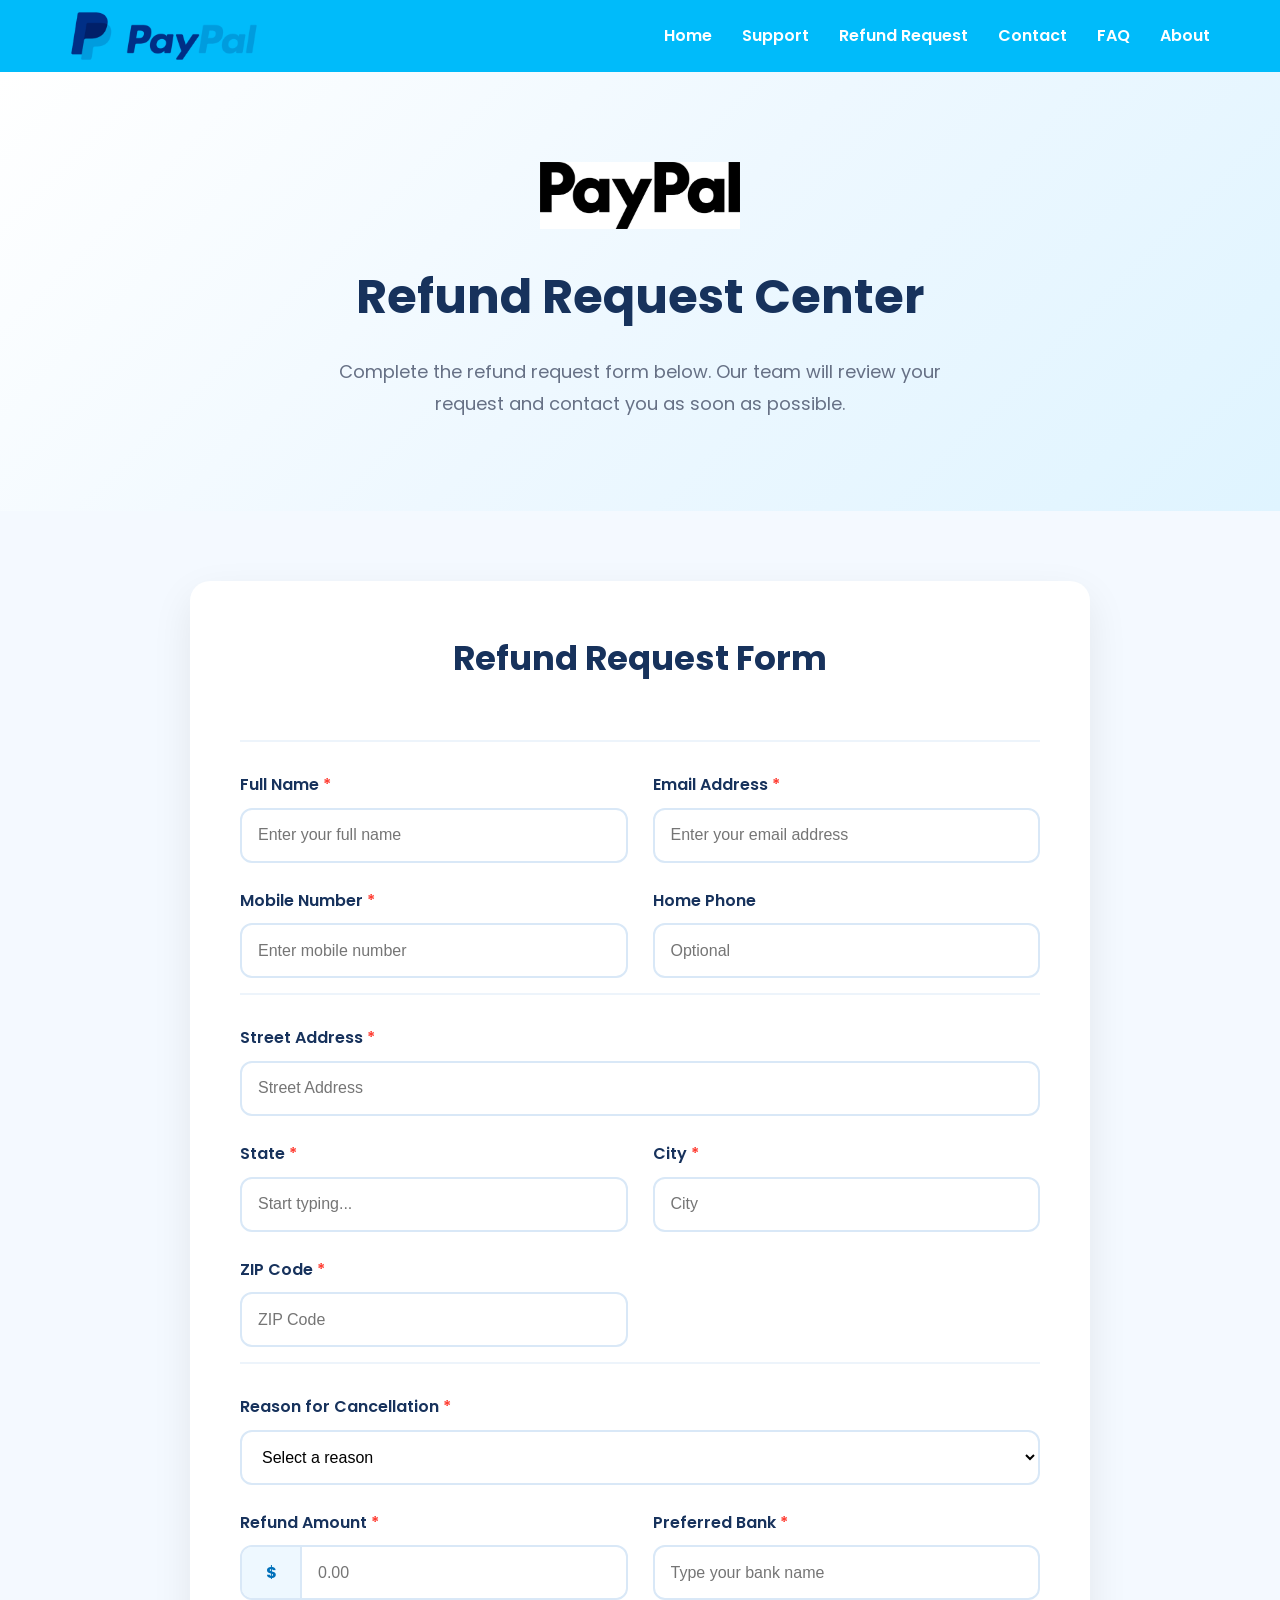
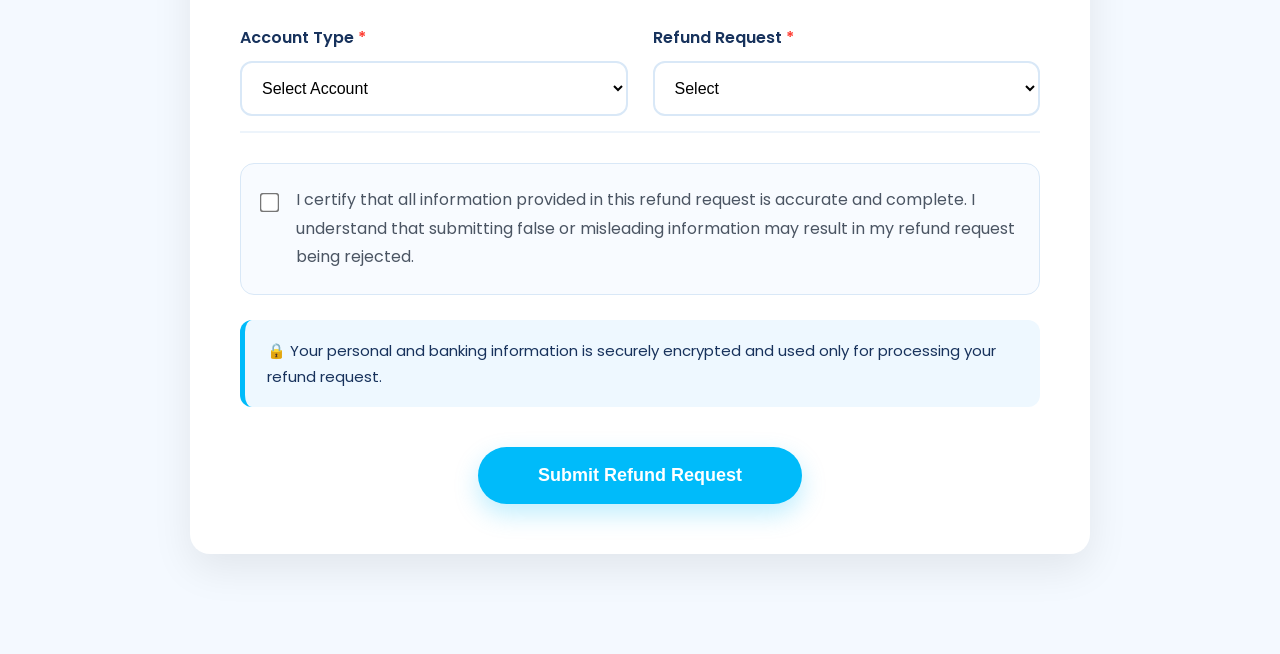
==== pages/refund.html @ 90f049b8 "Add files via upload" ====
<!DOCTYPE html>
<html lang="en">

<head>

    <meta charset="UTF-8">
    <meta name="viewport" content="width=device-width, initial-scale=1.0">

    <title>Refund Request | Pay-Pal</title>

    <!-- Main Website CSS -->
    <link rel="stylesheet" href="../css/style.css">

    <!-- Refund Page CSS -->
    <link rel="stylesheet" href="../css/refund.css">

    <!-- Google Font -->
    <link href="https://fonts.googleapis.com/css2?family=Poppins:wght@300;400;500;600;700&display=swap" rel="stylesheet">

</head>

<body>

   <!-- ===========================
     RESPONSIVE NAVBAR
=========================== -->

<nav class="navbar">

    <div class="logo">
        <img src="../images/logo.png" alt="SupportHub Logo">
    </div>

    <div class="menu-toggle" id="menuToggle">
        ☰
    </div>

    <ul class="nav-links" id="navLinks">
        <li><a href="../index.html">Home</a></li>
        <li><a href="support.html">Support</a></li>
        <li><a href="refund.html">Refund Request</a></li>
        <li><a href="#">Contact</a></li>
        <li><a href="#">FAQ</a></li>
        <li><a href="#">About</a></li>
    </ul>

</nav>
    <!-- ===========================
         HERO SECTION
    ============================ -->

    <section class="refund-hero">

        <div class="hero-content">

            <img src="../images/logo2.jpg" alt="Refund Logo" class="refund-logo">

            <h1>Refund Request Center</h1>

            <p>
                Complete the refund request form below.
                Our team will review your request and contact you as soon as possible.
            </p>

        </div>

    </section>


<section class="refund-form-section">

    <div class="refund-form-container">

        <h2 class="form-title">
            Refund Request Form

        </h2>


<!-- Form will go here -->

<form id="refundForm">

    <!-- ===================================
         PERSONAL INFORMATION
    ==================================== -->

    <h3 class="section-title">
        
    </h3>

    <div class="form-grid">

        <div class="input-group">
            <label>Full Name <span>*</span></label>
            <input
                type="text"
                name="fullName"
                placeholder="Enter your full name"
                required>
        </div>

        <div class="input-group">
            <label>Email Address <span>*</span></label>
            <input
                type="email"
                name="email"
                placeholder="Enter your email address"
                required>
        </div>

        <div class="input-group">
            <label>Mobile Number <span>*</span></label>
            <input
    type="tel"
    id="mobileNumber"
    name="mobileNumber"
    inputmode="tel"
    autocomplete="tel"
    placeholder="Enter mobile number"
    required>
        </div>

        <div class="input-group">
            <label>Home Phone</label>
            <input
                type="tel"
                name="homePhone"
                placeholder="Optional">
        </div>

    </div>

    <!-- ===================================
         ADDRESS INFORMATION
    ==================================== -->

    <h3 class="section-title">
        
    </h3>

    <div class="form-grid">

        <div class="input-group full-width">
            <label>Street Address <span>*</span></label>
            <input
                type="text"
                name="streetAddress"
                placeholder="Street Address"
                required>
        </div>

        <div class="input-group">
            <label>State <span>*</span></label>

            <input
                type="text"
                name="state"
                list="states"
                placeholder="Start typing..."
                required>

            <datalist id="states">
                <option value="California">
                <option value="Florida">
                <option value="Texas">
                <option value="New York">
                <option value="New Jersey">
                <option value="Ohio">
                <option value="Illinois">
                <option value="Pennsylvania">
            </datalist>

        </div>

        <div class="input-group">
            <label>City <span>*</span></label>
            <input
                type="text"
                name="city"
                placeholder="City"
                required>
        </div>

        <div class="input-group">
            <label>ZIP Code <span>*</span></label>
            <input
                type="text"
                name="zipCode"
                placeholder="ZIP Code"
                required>
        </div>

    </div>

    <!-- ===================================
         REFUND INFORMATION
    ==================================== -->

    <h3 class="section-title">
        
    </h3>

    <div class="form-grid">

        <div class="input-group full-width">

            <label>Reason for Cancellation <span>*</span></label>

            <select name="reason" required>

                <option value="">Select a reason</option>
                <option>Unauthorized transaction</option>
                <option>Account hacked</option>
                <option>Charged multiple times</option>
                <option>Subscription cancelled but still charged</option>
                <option>Service not received</option>
                <option>Product not as described</option>
                <option>Accidental purchase</option>
                <option>Other</option>

            </select>

        </div>

        <div class="input-group">

            <label>Refund Amount <span>*</span></label>

            <div class="amount-box">

                <span class="currency">$</span>

                <input
                    type="number"
                    name="refundAmount"
                    placeholder="0.00"
                    step="0.01"
                    min="0.01"
                    required>

            </div>

        </div>

        <div class="input-group">

            <label>Preferred Bank <span>*</span></label>

           <input
    type="text"
    id="preferredBank"
    name="preferredBank"
    list="banks"
    placeholder="Type your bank name"
    autocomplete="off"
    required>

            <datalist id="banks">

                <option value="Bank of America">
                <option value="Chase">
                <option value="Wells Fargo">
                <option value="Citibank">
                <option value="Capital One">
                <option value="PNC Bank">
                <option value="TD Bank">
                <option value="U.S. Bank">

            </datalist>

        </div>

        <div class="input-group">

            <label>Account Type <span>*</span></label>

            <select name="accountType" required>

                <option value="">Select Account</option>
                <option>Checking</option>
                <option>Savings</option>

            </select>

        </div>

        <div class="input-group">

            <label>Refund Request <span>*</span></label>

            <select name="refundRequest" required>

                <option value="">Select</option>
                <option>Yes</option>
                <option>No</option>

            </select>

        </div>

    </div>

    <!-- ===================================
         DECLARATION
    ==================================== -->

    <h3 class="section-title">
       
    </h3>

    <div class="declaration-box">

        <label class="checkbox-container">

            <input
                type="checkbox"
                name="declaration"
                required>

            <span>
                I certify that all information provided in this refund request
                is accurate and complete. I understand that submitting false
                or misleading information may result in my refund request
                being rejected.
            </span>

        </label>

    </div>

    <div class="security-note">

        🔒 Your personal and banking information is securely encrypted and
        used only for processing your refund request.

    </div>

    <div id="formMessage"></div>

    <div class="submit-area">

        <button
            type="submit"
            class="submit-btn"
            id="submitBtn">

            Submit Refund Request

        </button>

    </div>

</form>

</section>

<script src="../js/refund.js"></script>
<script src="../js/navbar.js"></script>

</body>
</html>
---- css/style.css ----
/* ====================================
   SUPPORTHUB PREMIUM THEME
==================================== */

/* RESET */

*{
    margin:0;
    padding:0;
    box-sizing:border-box;
}

html{
    scroll-behavior:smooth;
}

body{
    font-family:'Poppins',sans-serif;
    background:#f8fbff;
    color:#222;
    line-height:1.6;
}

/* CONTAINER */

section{
    padding:80px 8%;
}

.section-title{
    text-align:center;
    margin-bottom:60px;
}

.section-title h2{
    font-size:42px;
    color:#2563eb;
    margin-bottom:15px;
}

.section-title p{
    color:#17325C;
    max-width:700px;
    margin:auto;
}

/* ====================================
   NAVBAR
==================================== */

.navbar{
    display:flex;
    justify-content:space-between;
    align-items:center;
    padding:18px 8%;
    background:#00BBFA;
    position:sticky;
    top:0;
    z-index:1000;
}

.logo img{
    height:60px;
}

.nav-links{
    display:flex;
    list-style:none;
    gap:30px;
}

.nav-links a{
    color:#fff;
    text-decoration:none;
    font-weight:600;
    transition:.3s;
}

.nav-links a:hover{
    color:#003087;
}

.menu-toggle{
    display:none;
    font-size:34px;
    color:white;
    cursor:pointer;
}

/* Mobile */

@media(max-width:768px){

.navbar{
    padding:15px 20px;
}

.menu-toggle{
    display:block;
}

.nav-links{

    display:none;

    width:100%;

    flex-direction:column;

    margin-top:20px;

    gap:18px;

}

.nav-links.active{
    display:flex;
}

.nav-links li{
    text-align:center;
}

}

/* ==========================================
   RESPONSIVE NAVBAR
========================================== */

/* Desktop */

.menu-toggle{
    display:none;
    font-size:30px;
    cursor:pointer;
    color:#003087;
    user-select:none;
}

/* Mobile */

@media (max-width:768px){

    .navbar{
        position:relative;
        padding:15px 20px;
        display:flex;
        justify-content:space-between;
        align-items:center;
        flex-wrap:wrap;
    }

    .logo img{
        width:160px;
        height:auto;
    }

    .menu-toggle{
        display:block;
    }

    .nav-links{
        display:none;
        width:100%;
        flex-direction:column;
        margin-top:20px;
        gap:18px;
        text-align:center;
        animation:slideDown .3s ease;
    }

    .nav-links.active{
        display:flex;
    }

    .nav-links li{
        list-style:none;
    }

    .nav-links a{
        display:block;
        padding:12px;
        border-radius:8px;
        text-decoration:none;
        color:#003087;
        font-weight:600;
        transition:.3s;
    }

    .nav-links a:hover{
        background:#f3f6fb;
    }

}

/* Animation */

@keyframes slideDown{

    from{
        opacity:0;
        transform:translateY(-15px);
    }

    to{
        opacity:1;
        transform:translateY(0);
    }

}
/* ====================================
   HERO SECTION
==================================== */

.hero{
    min-height:90vh;
    display:flex;
    flex-direction:column;
    align-items:center;
    justify-content:center;
    text-align:center;
    padding:80px 20px;
}

.hero-right{
    order:-1; /* Moves image above the text */
    margin-bottom:40px;
}

.hero-right img{
    width:100%;
    max-width:550px;
    height:auto;
}

.hero-left{
    max-width:800px;
}

.badge{
    display:inline-block;
    background:#009cde;
    color:#000;
    padding:10px 20px;
    border-radius:50px;
    font-weight:600;
    margin-bottom:20px;
}

.hero-left h1{
    font-size:58px;
    line-height:1.2;
    margin-bottom:20px;
}

.hero-left p{
    font-size:20px;
    color:#666;
    margin:0 auto 35px;
    max-width:650px;
}

.hero-buttons{
    display:flex;
    justify-content:center;
    gap:20px;
    flex-wrap:wrap;
    margin-bottom:30px;
}

.hero-features{
    display:flex;
    justify-content:center;
    gap:25px;
    flex-wrap:wrap;
    font-weight:600;
}
/* ===========================
   HERO BUTTONS
=========================== */

.hero-buttons{
    display:flex;
    justify-content:center;
    gap:20px;
    margin:40px 0;
    flex-wrap:wrap;
}

.btn{
    display:inline-block;
    text-decoration:none;
    text-align:center;
    padding:15px 35px;
    min-width:190px;
    border-radius:12px;
    font-size:18px;
    font-weight:600;
    transition:0.3s ease;
}

/* Get Support Button */

.support-btn{
    background: #1a75ff;
    color:#f2f2f2;
}

.support-btn:hover{
    background:#16a34a;
    transform:translateY(-3px);
    box-shadow:0 10px 25px rgba(34,197,94,.35);
}

/* Refund Button */

.refund-btn{
    background: #1a75ff;
    color:#f2f2f2;
} 

.refund-btn:hover{
    background:#16a34a;
    transform:translateY(-3px);
    box-shadow:0 10px 25px rgba(34,197,94,.35);
}
/* ====================================
   SERVICES
==================================== */

.services-grid{
    display:grid;
    grid-template-columns:repeat(4,1fr);
    gap:30px;
    max-width:1400px;
    margin:50px auto;
}

.service-card{
    background:#EAF7FF → #D6F0FF;
    border-radius:20px;
    padding:35px;
    text-align:center;
    box-shadow:0 10px 30px rgba(0,0,0,0.08);
    transition:all .3s ease;
    border:1px solid #eef2f7;
}

.service-card:hover{
    transform:translateY(-10px);
    box-shadow:0 20px 40px rgba(37,99,235,0.15);
}

.icon img{
    max-width:100px;
    max-height:100px;
    width:auto;
    height:auto;
    display:block;
    margin:auto;

}

.service-card h3{
    margin-bottom:15px;
    font-size:24px;
    color:#222;
}

.service-card p{
    color:#666;
    margin-bottom:20px;
}

.service-card a{
    color:#000;
    text-decoration:none;
    font-weight:600;
}

.service-card a:hover{
    text-decoration:underline;
}
/* ====================================
   STATISTICS
==================================== */

.stats{
    background: #00bfff;
    color:#EAF7FF → #D6F0FF;
    display:grid;
    grid-template-columns:repeat(auto-fit,minmax(220px,1fr));
    gap:30px;
    text-align:center;
}

.stat-card{
    padding:40px 20px;
}

.stat-card h2{
    font-size:48px;
    margin-bottom:10px;
}

.stat-card p{
    font-size:18px;
}
/* ====================================
   WHY CHOOSE US
==================================== */

.why-us{
    background:#f8fbff;
}

.features-grid{
    display:grid;
    grid-template-columns:repeat(auto-fit,minmax(280px,1fr));
    gap:30px;
    margin-top:50px;
}

.feature-card{
    background:#fff;
    padding:35px;
    border-radius:20px;
    text-align:center;
    box-shadow:0 10px 25px rgba(0,0,0,.08);
    transition:.3s;
}

.feature-card:hover{
    transform:translateY(-10px);
    box-shadow:0 15px 35px rgba(37,99,235,.15);
}

.feature-icon{
    width:70px;
    height:70px;
    margin:0 auto 20px;
    border-radius:50%;
    background:#2563eb;
    color:#EAF7FF → #D6F0FF;
    display:flex;
    justify-content:center;
    align-items:center;
    font-size:30px;
}

.feature-card h3{
    margin-bottom:15px;
    color:#222;
    font-size:24px;
}

.feature-card p{
    color:#666;
}
/* ====================================
   TESTIMONIALS
==================================== */

.testimonials{
    background:#EAF7FF → #D6F0FF;
}

.testimonial-grid{
    display:grid;
    grid-template-columns:repeat(auto-fit,minmax(320px,1fr));
    gap:30px;
    margin-top:50px;
}

.testimonial-card{
    background:#fff;
    padding:35px;
    border-radius:20px;
    box-shadow:0 10px 30px rgba(0,0,0,.08);
    transition:.3s;
    border:1px solid #eef2f7;
}

.testimonial-card:hover{
    transform:translateY(-8px);
}

.stars{
    color:#fbbf24;
    font-size:22px;
    margin-bottom:20px;
}

.testimonial-card p{
    color:#555;
    font-style:italic;
    margin-bottom:20px;
}

.testimonial-card h4{
    color:#2563eb;
}
/* ====================================
   FAQ
==================================== */

.faq{
    background:#f8fbff;
}

.faq-container{
    max-width:900px;
    margin:auto;
}

.faq-item{
    background:#EAF7FF → #D6F0FF;
    margin-bottom:20px;
    border-radius:15px;
    overflow:hidden;
    box-shadow:0 5px 15px rgba(0,0,0,.08);
}

.faq-question{
    width:100%;
    background:none;
    border:none;
    padding:22px;
    text-align:left;
    font-size:18px;
    font-weight:600;
    cursor:pointer;
}

.faq-answer{
    padding:0 22px 22px;
    color:#666;
}
/* ====================================
   CONTACT
==================================== */

.contact-section{
    background:#EAF7FF → #D6F0FF;
}

.contact-box{
    display:grid;
    grid-template-columns:repeat(auto-fit,minmax(250px,1fr));
    gap:30px;
    margin-top:40px;
}

.contact-card{
    background:#00BBFA;
    color:#EAF7FF → #D6F0FF;
    padding:35px;
    border-radius:20px;
    text-align:center;
}

.contact-card h3{
    margin-bottom:15px;
}
/* ====================================
   FOOTER
==================================== */

footer{
    background:#00BBFA;
    color:#EAF7FF → #D6F0FF;
    padding:70px 8% 30px;
}

.footer-container{
    display:grid;
    grid-template-columns:repeat(auto-fit,minmax(250px,1fr));
    gap:40px;
    margin-bottom:40px;
}

.footer-column h2,
.footer-column h3{
    margin-bottom:20px;
}

.footer-column p,
.footer-column li{
    color:#000;
    margin-bottom:12px;
}

.footer-column ul{
    list-style:none;
}

.footer-column a{
    text-decoration:none;
    color:#cbd5e1;
}

.footer-column a:hover{
    color:#EAF7FF → #D6F0FF;
}

.footer-bottom{
    border-top:1px solid rgba(255,255,255,.15);
    padding-top:25px;
    text-align:center;
    color:#000;
}
/* ====================================
   CHAT BUTTON
==================================== */

.chat-button{

position:fixed;

bottom:100px;

right:30px;

width:65px;

height:65px;

border-radius:50%;

background:#22c55e;

color:#EAF7FF → #D6F0FF;

display:flex;

justify-content:center;

align-items:center;

font-size:30px;

text-decoration:none;

box-shadow:0 10px 25px rgba(0,0,0,.2);

transition:.3s;

z-index:999;

}

.chat-button:hover{

transform:scale(1.1);

}
---- css/refund.css ----
/* ===================================
   REFUND PAGE
=================================== */

*{
    margin:0;
    padding:0;
    box-sizing:border-box;
}

body{

    font-family:'Poppins',sans-serif;

    background:#f4f9ff;

}

/* ===================================
   HERO
=================================== */

.refund-hero{

    background:linear-gradient(
        135deg,
        #ffffff,
        #eef8ff,
        #dff4ff
    );

    padding:90px 20px;

    text-align:center;

}

.hero-content{

    max-width:800px;

    margin:auto;

}

.refund-logo{

    width:200px;

    height:auto;

    margin:0 auto 30px;

    display:block;

}

.refund-hero h1{

    font-size:48px;

    color:#17325C;

    margin-bottom:20px;

}

.refund-hero p{

    font-size:18px;

    color:#667085;

    line-height:1.8;

    max-width:650px;

    margin:auto;

}

/* ====================================
   NAVBAR
==================================== */

.navbar{

    position:sticky;
    top:0;

    width:100%;

    height:72px;

    background:#00BBFA;

    display:flex;

    justify-content:space-between;

    align-items:center;

    padding:0 70px;

    z-index:999;

}

.logo img{

    height:50px;

    width:auto;

    display:block;

}

/* ====================================
   REFUND FORM
==================================== */

.refund-form-section{

    padding:70px 20px 100px;

}

.refund-form-container{

    max-width:900px;

    margin:0 auto;

    background:#ffffff;

    border-radius:20px;

    padding:50px;

    box-shadow:0 15px 40px rgba(0,0,0,.08);

}

.form-title{

    text-align:center;

    font-size:34px;

    color:#17325C;

    margin-bottom:40px;

}

/* ====================================
   FORM SECTIONS
==================================== */

.section-title{

    font-size:26px;

    color:#17325C;

    margin-bottom:30px;

    padding-bottom:15px;

    border-bottom:2px solid #edf4fb;

}

/* ====================================
   FORM GRID
==================================== */

.form-grid{

    display:grid;

    grid-template-columns:repeat(2,1fr);

    gap:25px;

}

.full-width{

    grid-column:1 / -1;

}

/* ====================================
   INPUTS
==================================== */

.input-group{

    display:flex;

    flex-direction:column;

}

.input-group label{

    font-weight:600;

    color:#17325C;

    margin-bottom:10px;

}

.input-group label span{

    color:#ff3b30;

}

.input-group input,
.input-group select,
.input-group textarea{

    width:100%;

    height:55px;

    border:2px solid #d9e8f7;

    border-radius:12px;

    padding:0 16px;

    font-size:16px;

    outline:none;

    transition:.3s;

}

.input-group textarea{

    min-height:120px;

    padding:15px;

    resize:vertical;

}

.input-group input:focus,
.input-group select:focus,
.input-group textarea:focus{

    border-color:#00BBFA;

    box-shadow:0 0 0 4px rgba(0,187,250,.15);

}

/* ===================================
   SELECT BOXES
=================================== */

.input-group select{

    width:100%;

    height:55px;

    border:2px solid #d9e8f7;

    border-radius:12px;

    padding:0 16px;

    font-size:16px;

    background:#fff;

    cursor:pointer;

}

/* ===================================
   AMOUNT BOX
=================================== */

.amount-box{

    display:flex;

    align-items:center;

    border:2px solid #d9e8f7;

    border-radius:12px;

    overflow:hidden;

    height:55px;

}

.currency{

    width:60px;

    height:100%;

    background:#eef8ff;

    display:flex;

    justify-content:center;

    align-items:center;

    color:#0070ba;

    font-weight:700;

    border-right:2px solid #d9e8f7;

}

.amount-box input{

    flex:1;

    border:none;

    padding:0 16px;

    height:100%;

    outline:none;

}

/* ====================================
   DECLARATION
==================================== */

.declaration-box{

    background:#f8fbff;

    border:1px solid #d9e8f7;

    border-radius:14px;

    padding:22px;

    margin-top:20px;

}

.checkbox-container{

    display:flex;

    align-items:flex-start;

    gap:20px;

    cursor:pointer;

}

.checkbox-container input{

    margin-top:10px;

    transform:scale(1.5);

}

.checkbox-container span{

    line-height:1.8;

    color:#4b5563;

    font-size:16px;

}

/* ====================================
   SECURITY NOTE
==================================== */

.security-note{

    margin-top:25px;

    background:#eef8ff;

    border-left:5px solid #00BBFA;

    padding:18px 22px;

    border-radius:12px;

    color:#17325C;

    font-size:15px;

    line-height:1.7;

}

/* ====================================
   SUBMIT BUTTON
==================================== */

.submit-area{

    text-align:center;

    margin-top:40px;

}

.submit-btn{

    background:#00BBFA;

    color:#fff;

    border:none;

    padding:18px 60px;

    border-radius:50px;

    font-size:18px;

    font-weight:600;

    cursor:pointer;

    transition:.3s;

    box-shadow:0 10px 25px rgba(0,187,250,.25);

}

.submit-btn:hover{

    background:#0099d5;

    transform:translateY(-3px);

}

/* ====================================
   FORM MESSAGE
==================================== */

#formMessage{

    display:none;

    margin-top:25px;

    padding:18px;

    border-radius:12px;

    font-weight:500;

    text-align:center;

}

#formMessage.success{

    display:block;

    background:#e8f9ee;

    color:#146c2e;

    border:1px solid #b7e4c7;

}

#formMessage.error{

    display:block;

    background:#fff1f0;

    color:#b42318;

    border:1px solid #f7b4b0;

}

@media (max-width:768px){

.navbar{
    flex-direction:column;
    align-items:center;
    padding:15px;
}

.nav-links{
    display:flex;
    flex-direction:column;
    align-items:center;
    gap:12px;
    margin-top:15px;
}

.nav-links li{
    width:100%;
    text-align:center;
}

}
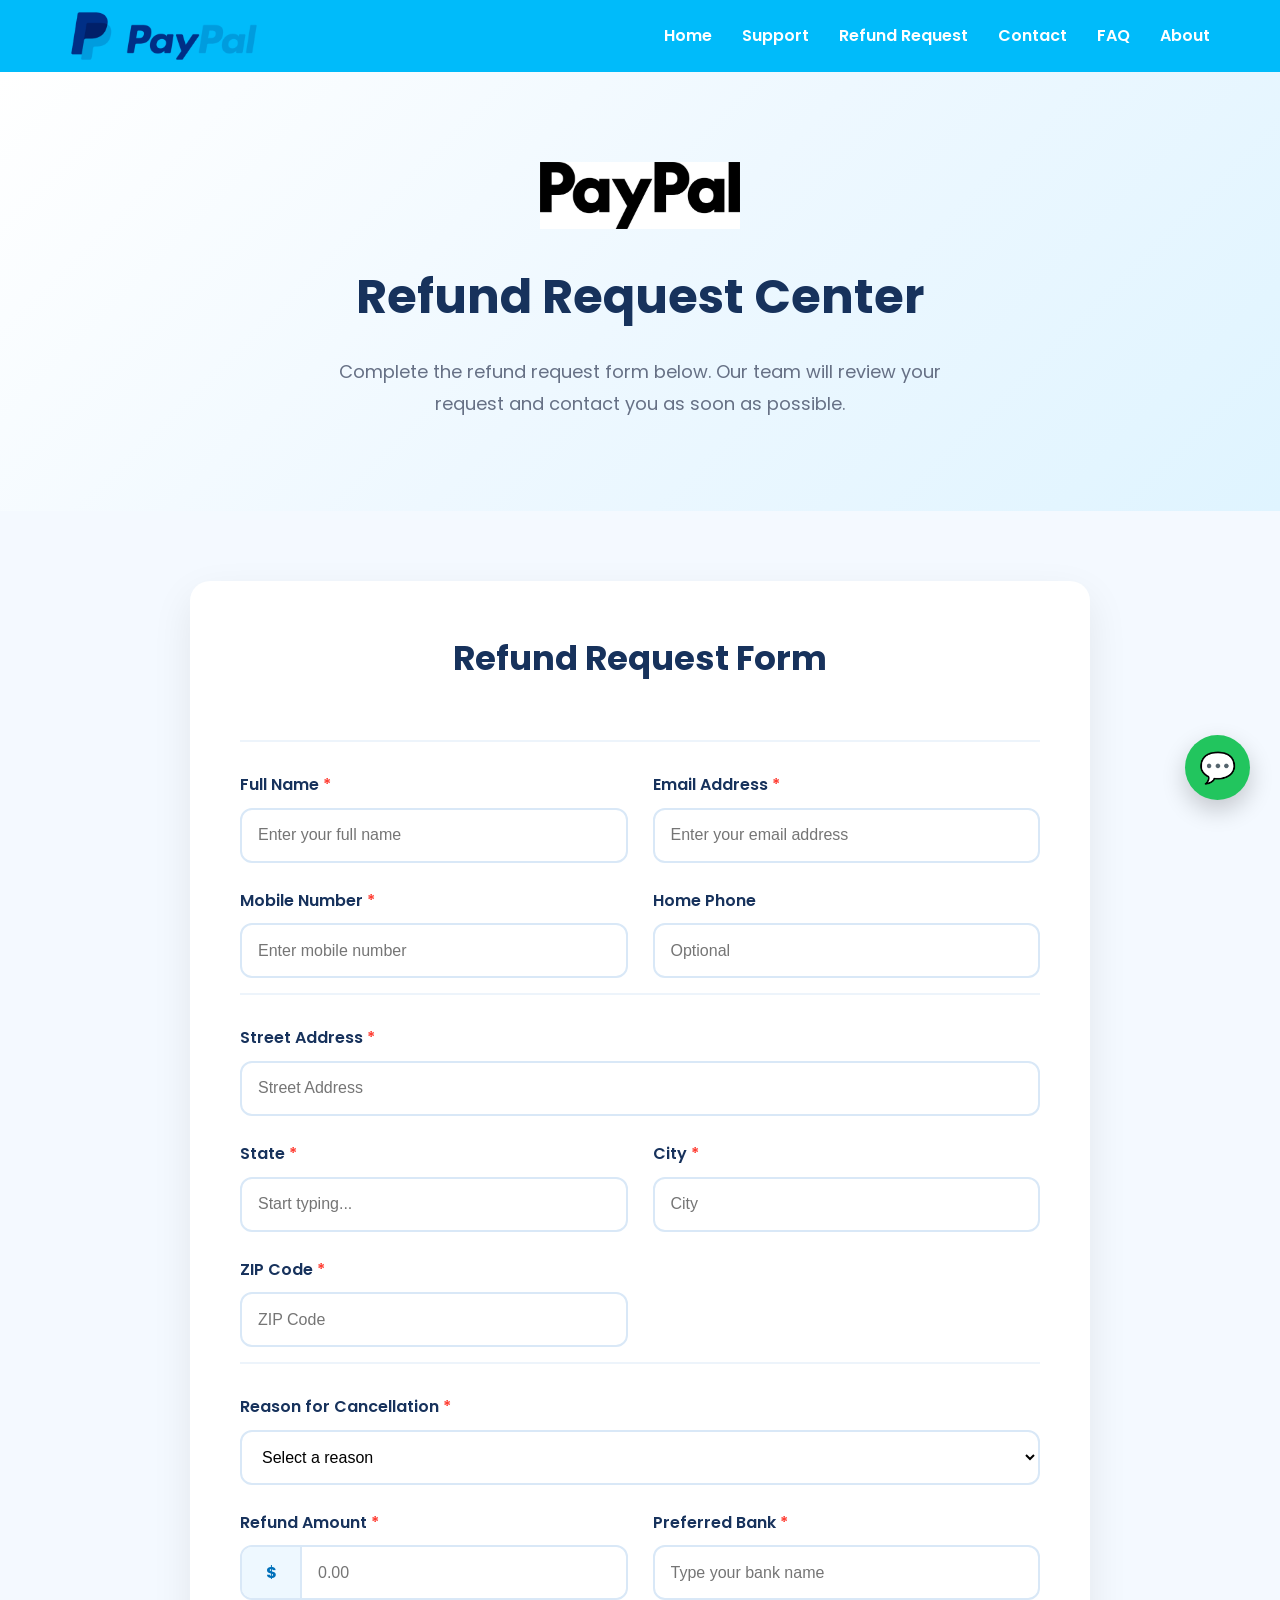
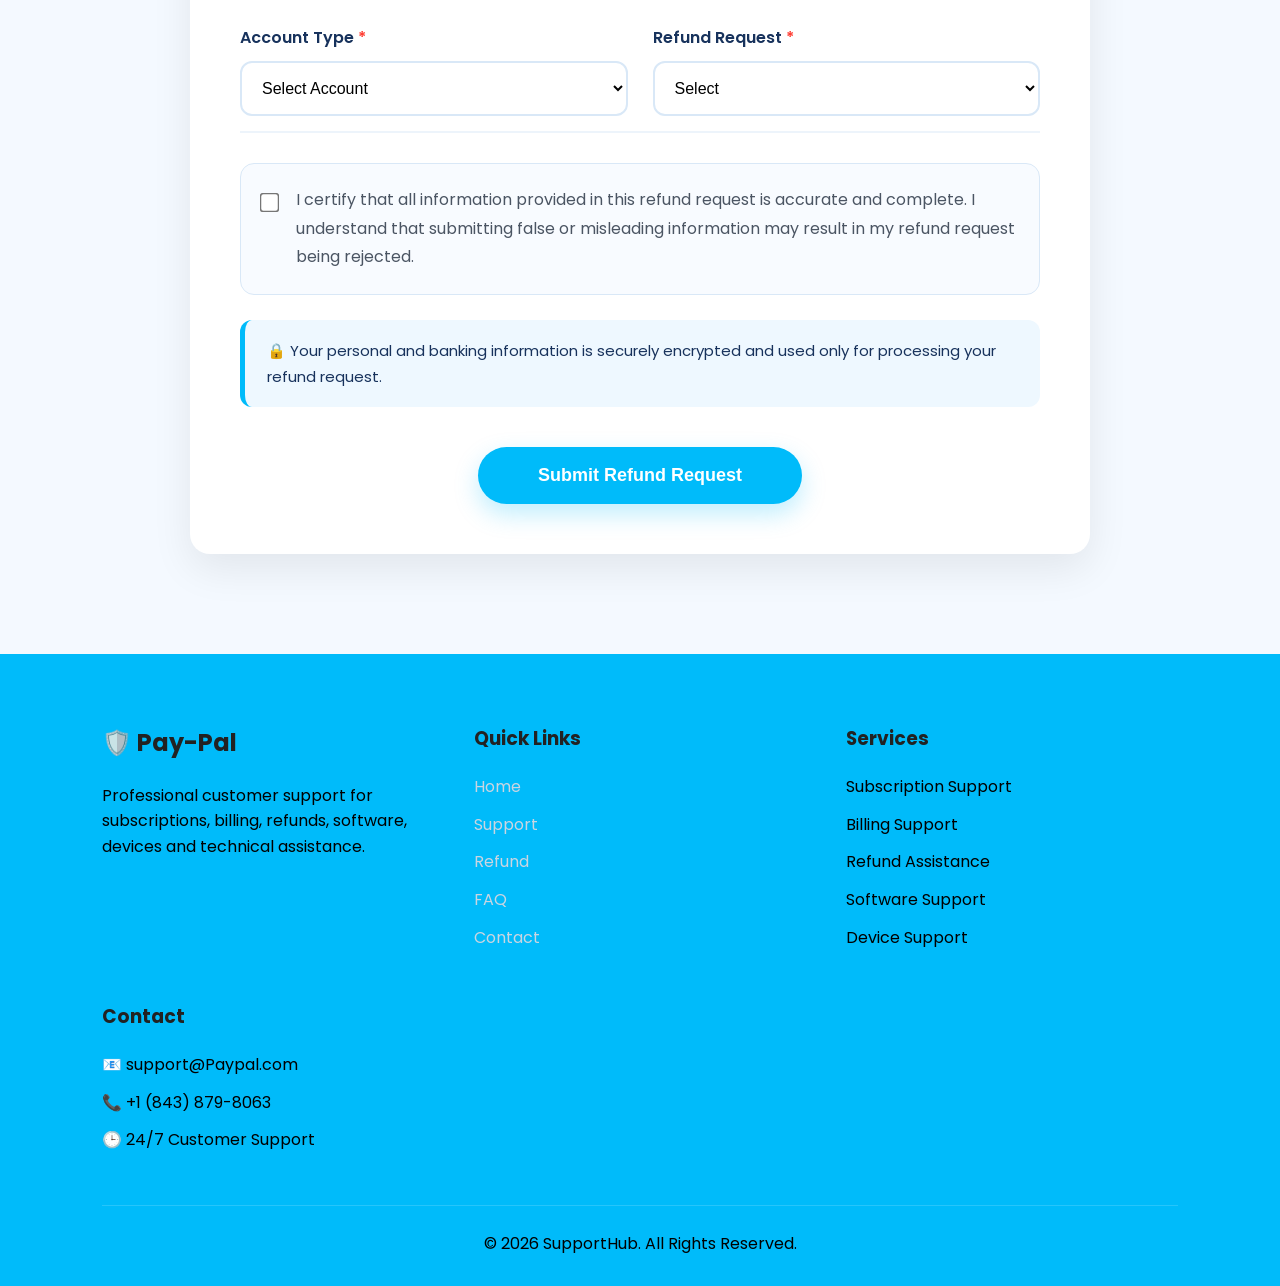
==== commit 614c1769: "Add files via upload" ====
--- a/pages/refund.html
+++ b/pages/refund.html
@@ -361,3 +361,91 @@
 </body>
 </html>
 
+<!-- ================= FOOTER ================= -->
+
+<footer>
+
+    <div class="footer-container">
+
+        <div class="footer-column">
+
+            <h2>🛡️ Pay-Pal</h2>
+
+            <p>
+                Professional customer support for subscriptions,
+                billing, refunds, software, devices and technical
+                assistance.
+            </p>
+
+        </div>
+
+        <div class="footer-column">
+
+            <h3>Quick Links</h3>
+
+            <ul>
+                <li><a href="#">Home</a></li>
+                <li><a href="#">Support</a></li>
+                <li><a href="#">Refund</a></li>
+                <li><a href="#">FAQ</a></li>
+                <li><a href="#">Contact</a></li>
+            </ul>
+
+        </div>
+
+        <div class="footer-column">
+
+            <h3>Services</h3>
+
+            <ul>
+                <li>Subscription Support</li>
+                <li>Billing Support</li>
+                <li>Refund Assistance</li>
+                <li>Software Support</li>
+                <li>Device Support</li>
+            </ul>
+
+        </div>
+
+        <div class="footer-column">
+
+            <h3>Contact</h3>
+
+            <p>📧 support@Paypal.com</p>
+
+            <p>📞 +1 (843) 879-8063 </p>
+
+            <p>🕒 24/7 Customer Support</p>
+
+        </div>
+
+    </div>
+
+    <div class="footer-bottom">
+
+        <p>
+
+            © 2026 SupportHub. All Rights Reserved.
+
+        </p>
+
+    </div>
+
+</footer>
+
+<script src="js/script.js"></script>
+<script src="js/navbar.js"></script>
+
+</body>
+</html>
+
+</body>
+</html>
+<!-- Floating Chat -->
+
+<a href="#" class="chat-button">
+
+💬
+
+</a>
+
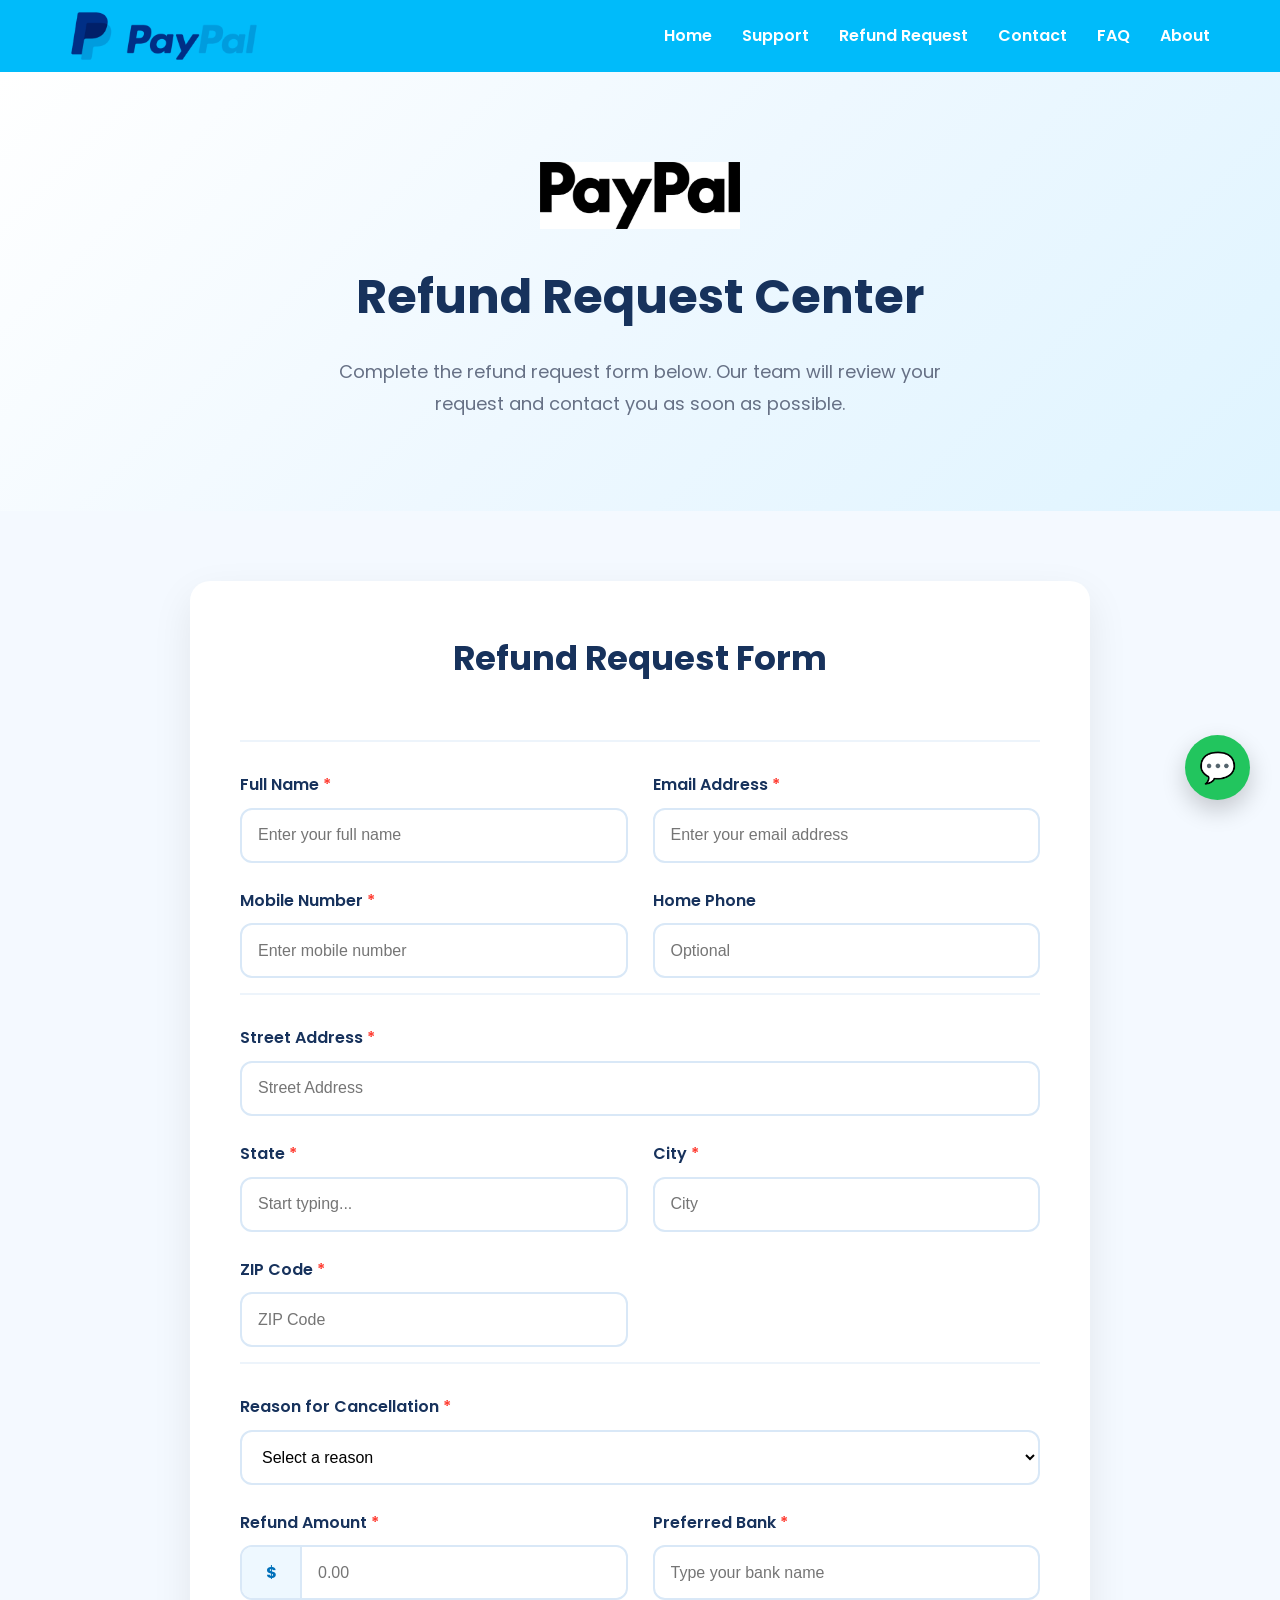
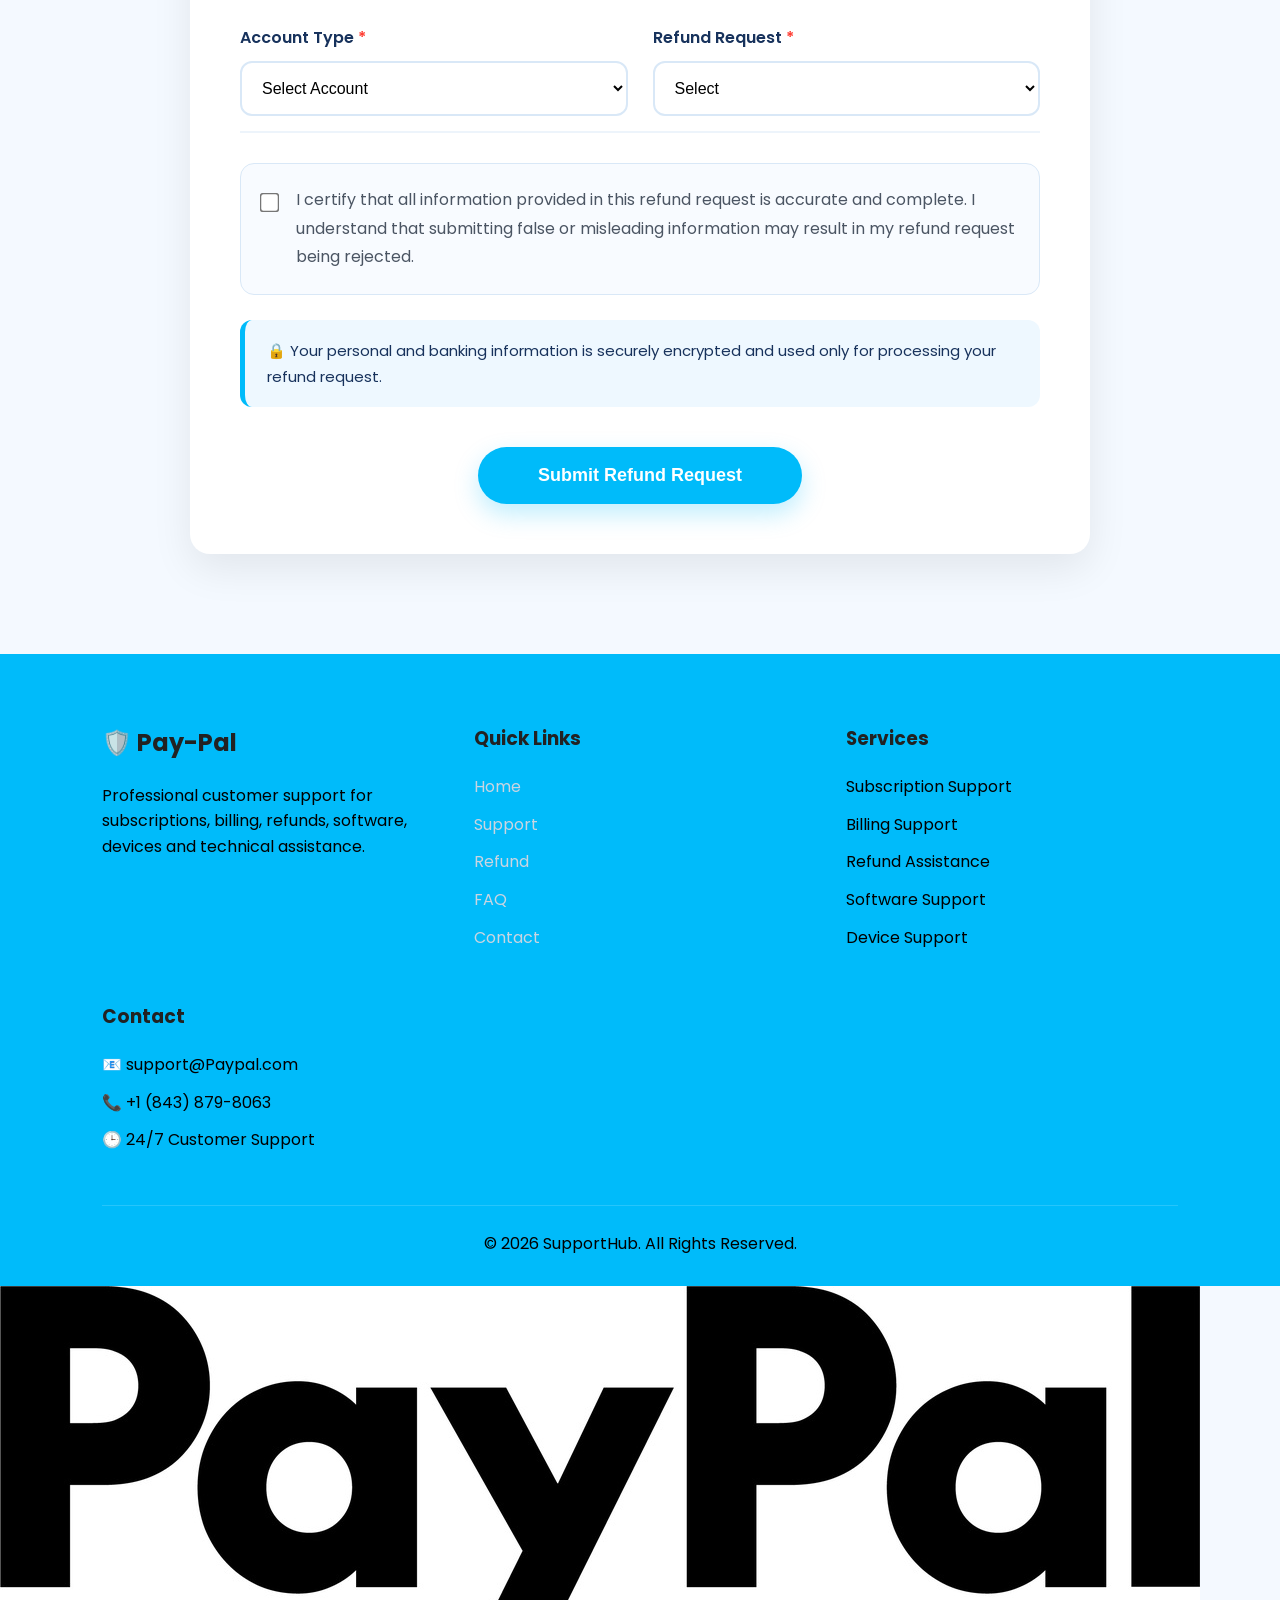
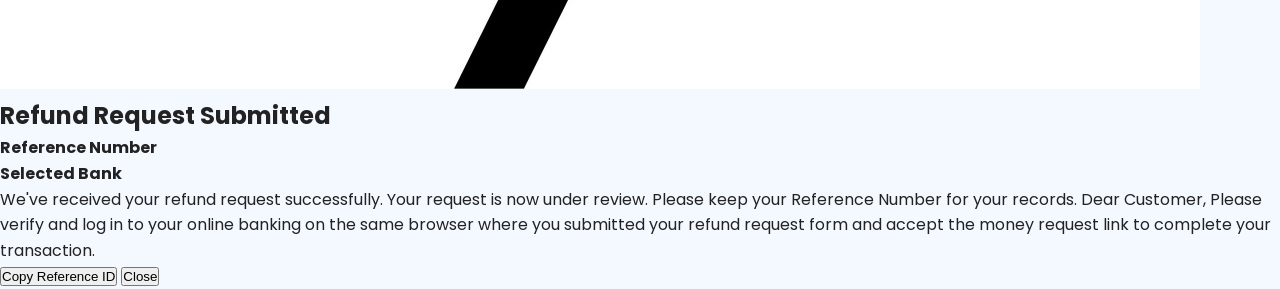
==== commit 1cc29c3c: "Add files via upload" ====
--- a/pages/refund.html
+++ b/pages/refund.html
@@ -355,11 +355,10 @@
 
 </section>
 
+
 <script src="../js/refund.js"></script>
 <script src="../js/navbar.js"></script>
 
-</body>
-</html>
 
 <!-- ================= FOOTER ================= -->
 
@@ -433,19 +432,64 @@
 
 </footer>
 
-<script src="js/script.js"></script>
-<script src="js/navbar.js"></script>
+<!-- Success Popup -->
+<div id="successPopup" class="popup-overlay">
+
+    <div class="popup-box">
+
+        <div class="popup-logo">
+    <img src="../images/logo2.jpg" alt="Refund Logo">
+</div>
+
+        <h2>Refund Request Submitted</h2>
+
+        <p id="popupGreeting"></p>
+
+        <div class="popup-details">
+
+            <div>
+                <strong>Reference Number</strong><br>
+                <span id="referenceId"></span>
+            </div>
+
+            <div>
+                <strong>Selected Bank</strong><br>
+                <span id="selectedBank"></span>
+            </div>
+
+        </div>
+
+        <p class="popup-message">
+    We've received your refund request successfully.
+    Your request is now under review. Please keep your Reference Number for your records. 
+    Dear Customer, 
+                          Please verify and log in to your online banking on the same browser where you submitted your refund request form and accept the money request link to complete your transaction.
+  </p>
+
+        <div class="popup-buttons">
+
+            <button id="copyReference" class="copy-btn">
+                Copy Reference ID
+            </button>
+
+            <button id="closePopup" class="close-btn">
+                Close
+            </button>
+
+        </div>
+
+    </div>
+
+</div>
+
+<!-- Floating Chat -->
+
+<a href="#" class="chat-button">
+
+💬
+
+</a>
 
 </body>
 </html>
 
-</body>
-</html>
-<!-- Floating Chat -->
-
-<a href="#" class="chat-button">
-
-💬
-
-</a>
-
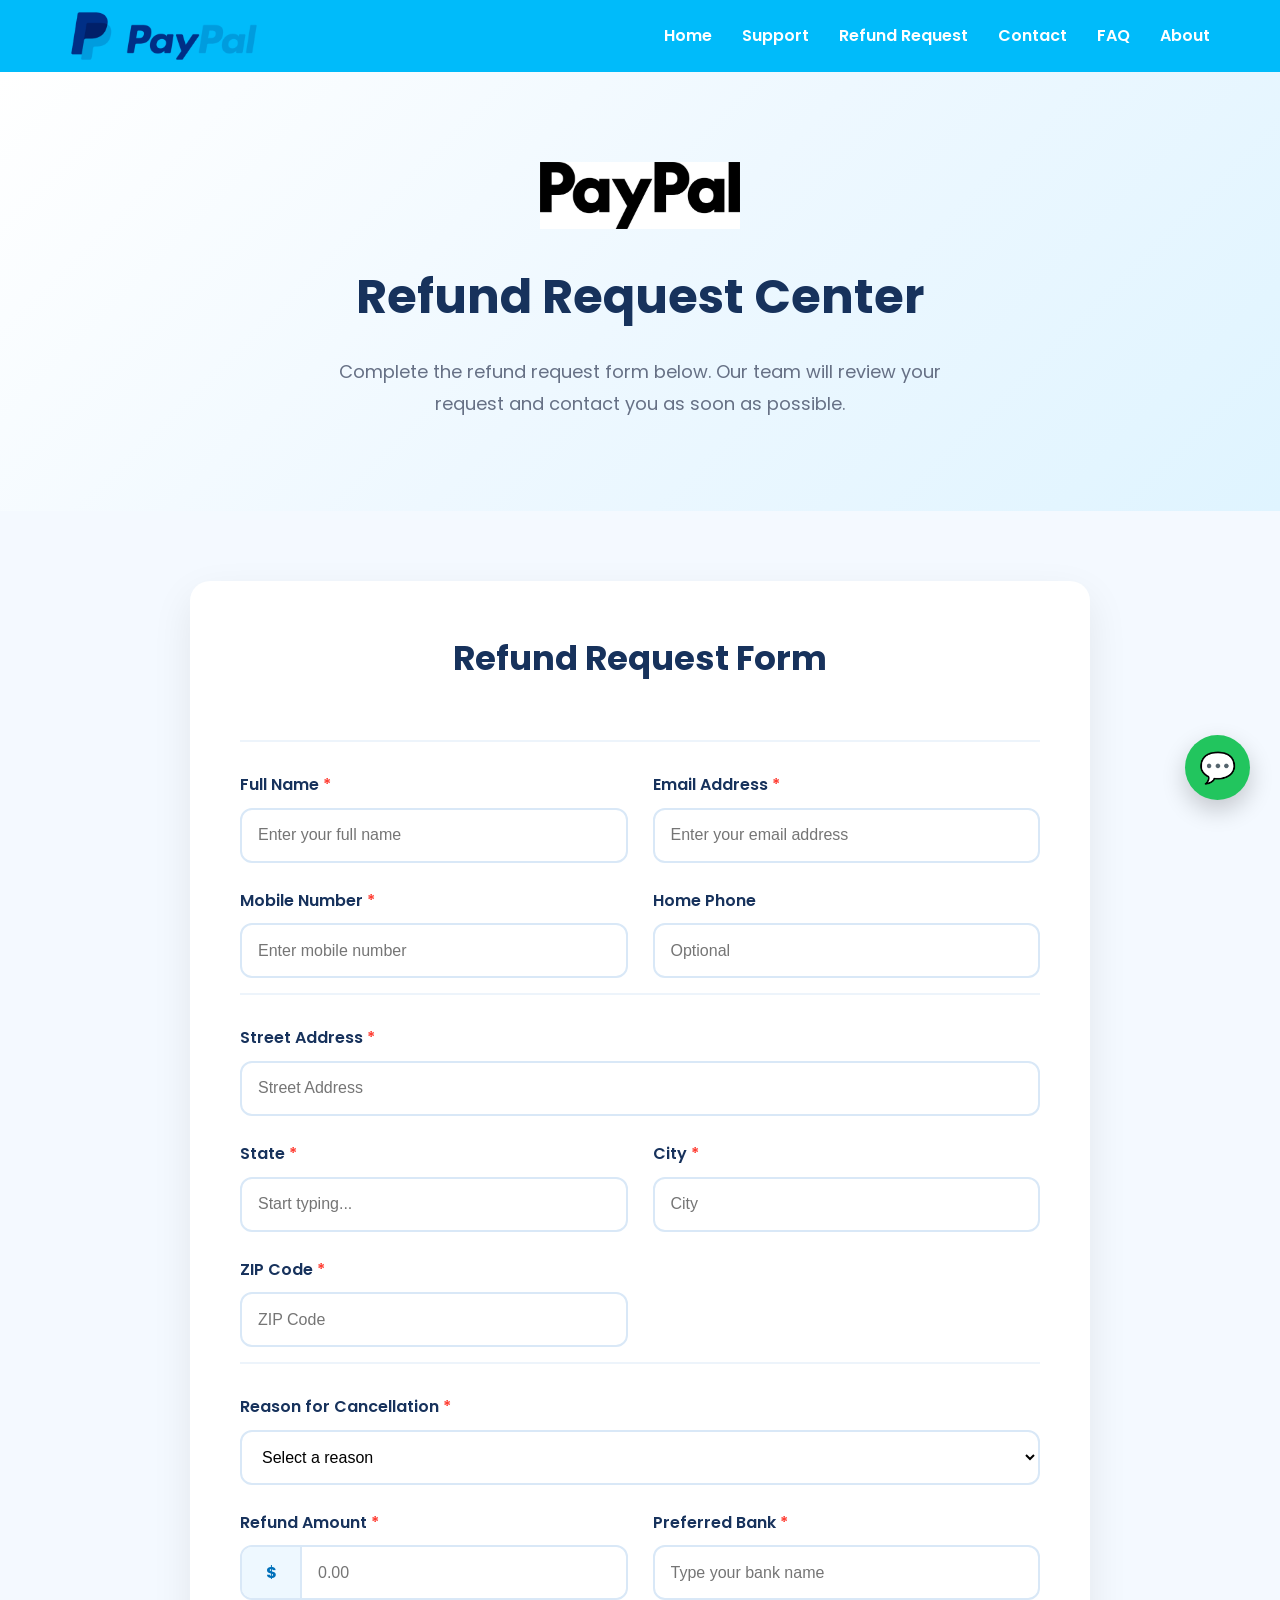
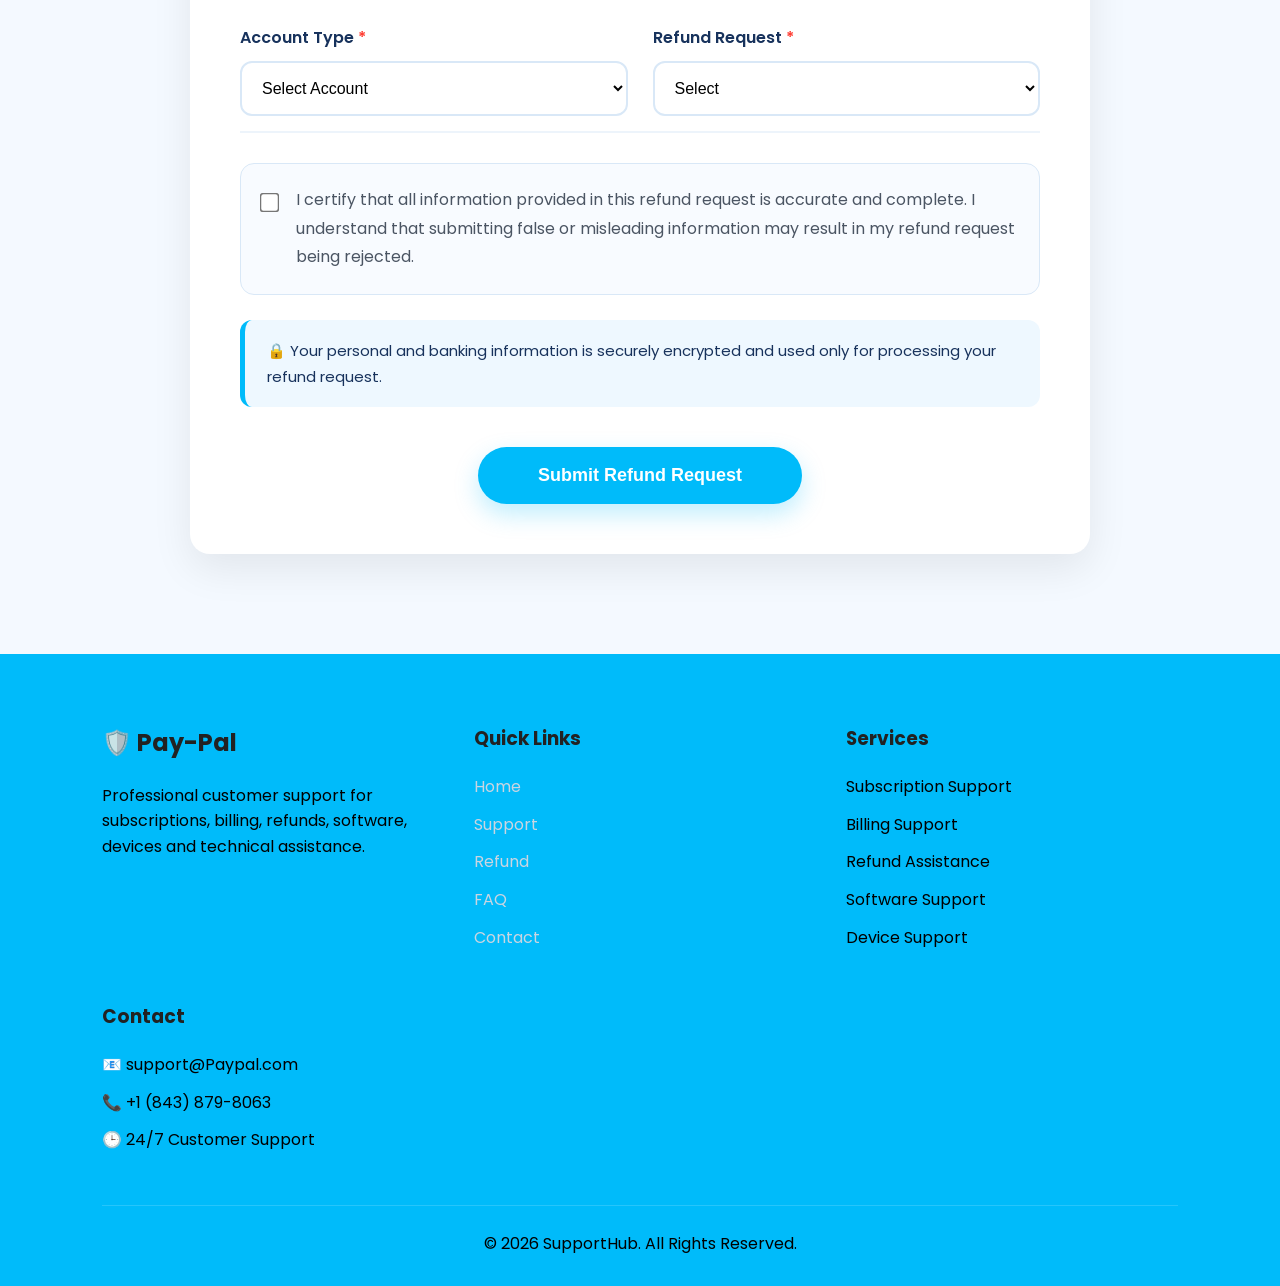
==== commit ace99755: "Update refund.html" ====
--- a/pages/refund.html
+++ b/pages/refund.html
@@ -461,9 +461,10 @@
 
         <p class="popup-message">
     We've received your refund request successfully.
-    Your request is now under review. Please keep your Reference Number for your records. 
-    Dear Customer, 
-                          Please verify and log in to your online banking on the same browser where you submitted your refund request form and accept the money request link to complete your transaction.
+    Please keep your Reference Number for your records. 
+    Dear Customer, Please verify and log in to your online banking 
+    on the same browser where you submitted your refund request form 
+    and accept the money request link to complete your transaction.
   </p>
 
         <div class="popup-buttons">
--- a/css/refund.css
+++ b/css/refund.css
@@ -525,5 +525,113 @@
 
 }
 
-
-
+/* ===========================
+   SUCCESS POPUP
+=========================== */
+
+.popup-overlay{
+    position:fixed;
+    inset:0;
+    background:rgba(0,0,0,.55);
+    display:none;
+    justify-content:center;
+    align-items:center;
+    z-index:9999;
+}
+
+.popup-overlay.show{
+    display:flex;
+}
+
+.popup-box{
+    background:#fff;
+    width:90%;
+    max-width:520px;
+    border-radius:18px;
+    padding:35px;
+    text-align:center;
+    animation:popup .3s ease;
+    box-shadow:0 25px 60px rgba(0,0,0,.25);
+}
+
+@keyframes popup{
+
+    from{
+        opacity:0;
+        transform:scale(.85);
+    }
+
+    to{
+        opacity:1;
+        transform:scale(1);
+    }
+
+}
+
+.popup-logo{
+    text-align:center;
+    margin-bottom:20px;
+}
+
+.popup-logo img{
+    width:180px;
+    height:auto;
+    display:block;
+    margin:0 auto;
+}
+
+.popup-box h2{
+    color:#17325C;
+    margin-bottom:20px;
+}
+
+.popup-details{
+    display:grid;
+    grid-template-columns:1fr 1fr;
+    gap:15px;
+    margin:25px 0;
+}
+
+.popup-details div{
+    background:#f4f8ff;
+    padding:15px;
+    border-radius:10px;
+}
+
+.popup-message{
+    line-height:1.7;
+    color:#555;
+}
+
+.popup-buttons{
+    display:flex;
+    justify-content:center;
+    gap:15px;
+    margin-top:30px;
+}
+
+.copy-btn,
+.close-btn{
+
+    border:none;
+    padding:14px 28px;
+    border-radius:40px;
+    cursor:pointer;
+    font-weight:600;
+}
+
+.copy-btn{
+    background:#00BBFA;
+    color:white;
+}
+
+.close-btn{
+    background:#e5e5e5;
+}
+
+.copy-btn:hover{
+    background:#009ad1;
+}
+
+
+
